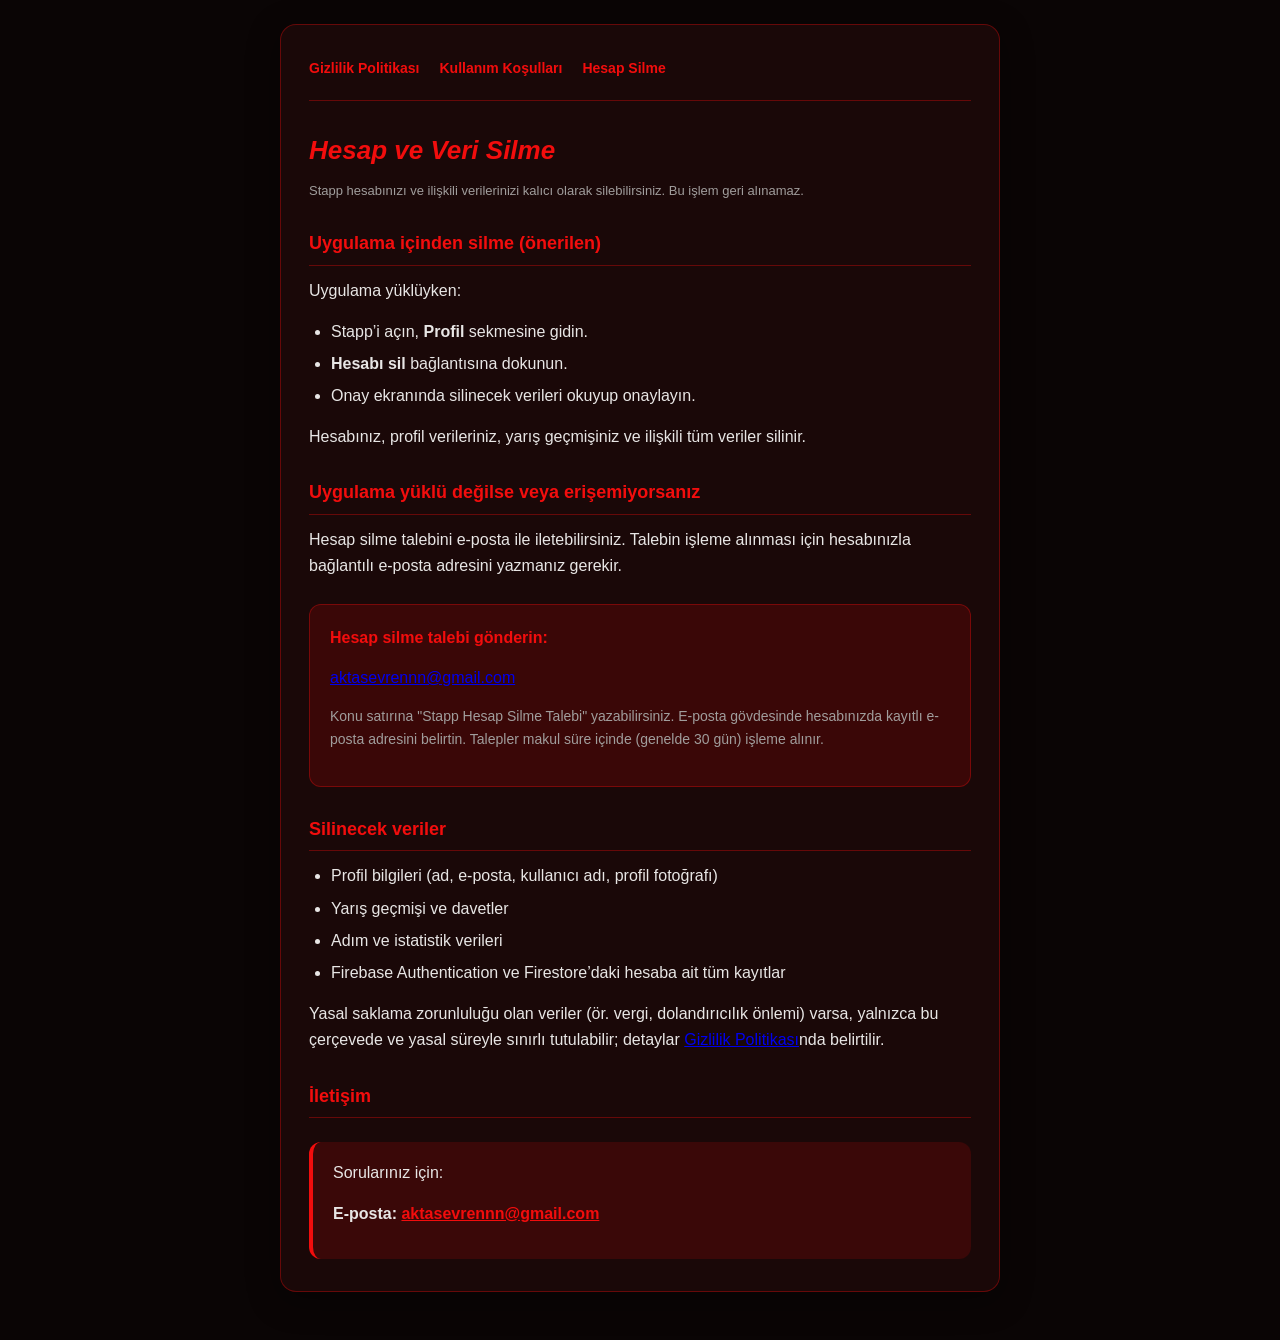
==== delete-account.html @ 63664174 "Stapp teması, Kullanım Koşulları ve Hesap Silme sayfaları - Gizlilik politikası: Stapp renkleri (kır" ====
<!DOCTYPE html>
<html lang="tr">
<head>
  <meta charset="UTF-8">
  <meta name="viewport" content="width=device-width, initial-scale=1.0">
  <title>Stapp – Hesap ve Veri Silme</title>
  <link rel="stylesheet" href="styles.css">
</head>
<body>
  <div class="container">
    <nav>
      <a href="index.html">Gizlilik Politikası</a>
      <a href="terms.html">Kullanım Koşulları</a>
      <a href="delete-account.html" class="active">Hesap Silme</a>
    </nav>

    <h1>Hesap ve Veri Silme</h1>
    <p class="last-updated">Stapp hesabınızı ve ilişkili verilerinizi kalıcı olarak silebilirsiniz. Bu işlem geri alınamaz.</p>

    <h2>Uygulama içinden silme (önerilen)</h2>
    <p>Uygulama yüklüyken:</p>
    <ul>
      <li>Stapp’i açın, <strong>Profil</strong> sekmesine gidin.</li>
      <li><strong>Hesabı sil</strong> bağlantısına dokunun.</li>
      <li>Onay ekranında silinecek verileri okuyup onaylayın.</li>
    </ul>
    <p>Hesabınız, profil verileriniz, yarış geçmişiniz ve ilişkili tüm veriler silinir.</p>

    <h2>Uygulama yüklü değilse veya erişemiyorsanız</h2>
    <p>Hesap silme talebini e-posta ile iletebilirsiniz. Talebin işleme alınması için hesabınızla bağlantılı e-posta adresini yazmanız gerekir.</p>
    <div class="cta-box">
      <p><strong>Hesap silme talebi gönderin:</strong></p>
      <p><a href="mailto:aktasevrennn@gmail.com?subject=Stapp%20Hesap%20Silme%20Talebi">aktasevrennn@gmail.com</a></p>
      <p style="margin-top: 12px; font-size: 14px; color: var(--text-muted);">Konu satırına "Stapp Hesap Silme Talebi" yazabilirsiniz. E-posta gövdesinde hesabınızda kayıtlı e-posta adresini belirtin. Talepler makul süre içinde (genelde 30 gün) işleme alınır.</p>
    </div>

    <h2>Silinecek veriler</h2>
    <ul>
      <li>Profil bilgileri (ad, e-posta, kullanıcı adı, profil fotoğrafı)</li>
      <li>Yarış geçmişi ve davetler</li>
      <li>Adım ve istatistik verileri</li>
      <li>Firebase Authentication ve Firestore’daki hesaba ait tüm kayıtlar</li>
    </ul>
    <p>Yasal saklama zorunluluğu olan veriler (ör. vergi, dolandırıcılık önlemi) varsa, yalnızca bu çerçevede ve yasal süreyle sınırlı tutulabilir; detaylar <a href="index.html">Gizlilik Politikası</a>nda belirtilir.</p>

    <h2>İletişim</h2>
    <div class="contact-box">
      <p>Sorularınız için:</p>
      <p><strong>E-posta:</strong> <a href="mailto:aktasevrennn@gmail.com">aktasevrennn@gmail.com</a></p>
    </div>
  </div>
</body>
</html>
---- styles.css ----
/* Stapp – Yasal sayfalar ortak stil (uygulama temasıyla uyumlu) */
:root {
  --stapp-red: #F20D0D;
  --stapp-red-dim: rgba(242, 13, 13, 0.15);
  --bg-dark: #0A0505;
  --card-dark: #1A0808;
  --text: #e8e6e5;
  --text-muted: #a09d9c;
  --border: rgba(242, 13, 13, 0.35);
}

* { margin: 0; padding: 0; box-sizing: border-box; }

body {
  font-family: -apple-system, BlinkMacSystemFont, 'Segoe UI', Roboto, 'Helvetica Neue', sans-serif;
  line-height: 1.65;
  color: var(--text);
  background: var(--bg-dark);
  min-height: 100vh;
  padding: 24px 16px 48px;
}

.container {
  max-width: 720px;
  margin: 0 auto;
  background: var(--card-dark);
  padding: 32px 28px;
  border-radius: 16px;
  border: 1px solid var(--border);
  box-shadow: 0 8px 32px rgba(0,0,0,0.4);
}

nav {
  display: flex;
  flex-wrap: wrap;
  gap: 12px 20px;
  margin-bottom: 28px;
  padding-bottom: 20px;
  border-bottom: 1px solid var(--border);
}

nav a {
  color: var(--stapp-red);
  text-decoration: none;
  font-weight: 600;
  font-size: 14px;
}

nav a:hover { text-decoration: underline; }

nav a.active { opacity: 1; }

h1 {
  color: var(--stapp-red);
  font-size: 26px;
  font-weight: 800;
  margin-bottom: 8px;
  font-style: italic;
}

.last-updated {
  color: var(--text-muted);
  font-size: 13px;
  margin-bottom: 28px;
}

h2 {
  color: var(--stapp-red);
  font-size: 18px;
  font-weight: 700;
  margin-top: 28px;
  margin-bottom: 12px;
  padding-bottom: 6px;
  border-bottom: 1px solid var(--border);
}

h3 {
  color: var(--text);
  font-size: 15px;
  font-weight: 600;
  margin-top: 18px;
  margin-bottom: 8px;
}

p { margin-bottom: 14px; }

ul { margin: 0 0 14px 22px; }

li { margin-bottom: 6px; }

.contact-box {
  background: var(--stapp-red-dim);
  padding: 18px 20px;
  border-radius: 12px;
  margin-top: 24px;
  border-left: 4px solid var(--stapp-red);
}

.contact-box a {
  color: var(--stapp-red);
  font-weight: 600;
}

.cta-box {
  background: var(--stapp-red-dim);
  padding: 20px;
  border-radius: 12px;
  margin: 24px 0;
  border: 1px solid var(--border);
}

.cta-box strong { color: var(--stapp-red); }

.note {
  font-size: 13px;
  color: var(--text-muted);
  margin-top: 28px;
  font-style: italic;
}

@media (max-width: 600px) {
  .container { padding: 22px 18px; }
  h1 { font-size: 22px; }
  body { padding: 16px 12px 32px; }
}
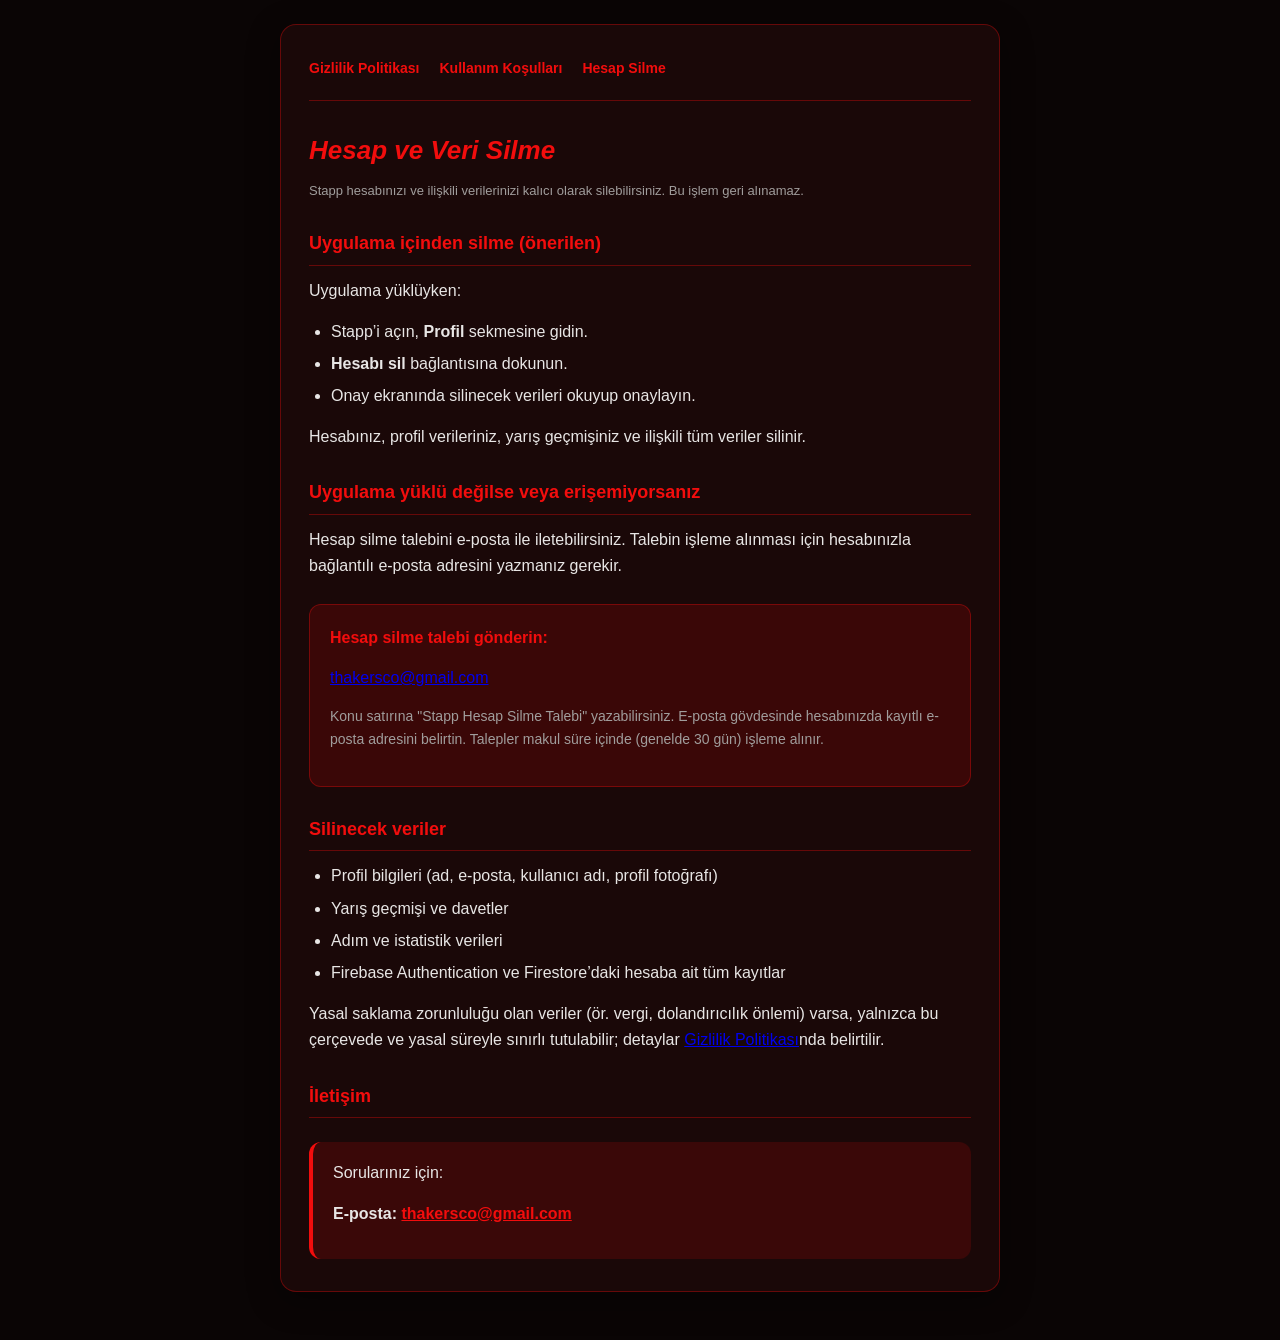
==== commit 99420577: "İletişim email: thakersco@gmail.com Made-with: Cursor" ====
--- a/delete-account.html
+++ b/delete-account.html
@@ -30,7 +30,7 @@
     <p>Hesap silme talebini e-posta ile iletebilirsiniz. Talebin işleme alınması için hesabınızla bağlantılı e-posta adresini yazmanız gerekir.</p>
     <div class="cta-box">
       <p><strong>Hesap silme talebi gönderin:</strong></p>
-      <p><a href="mailto:aktasevrennn@gmail.com?subject=Stapp%20Hesap%20Silme%20Talebi">aktasevrennn@gmail.com</a></p>
+      <p><a href="mailto:thakersco@gmail.com?subject=Stapp%20Hesap%20Silme%20Talebi">thakersco@gmail.com</a></p>
       <p style="margin-top: 12px; font-size: 14px; color: var(--text-muted);">Konu satırına "Stapp Hesap Silme Talebi" yazabilirsiniz. E-posta gövdesinde hesabınızda kayıtlı e-posta adresini belirtin. Talepler makul süre içinde (genelde 30 gün) işleme alınır.</p>
     </div>
 
@@ -46,7 +46,7 @@
     <h2>İletişim</h2>
     <div class="contact-box">
       <p>Sorularınız için:</p>
-      <p><strong>E-posta:</strong> <a href="mailto:aktasevrennn@gmail.com">aktasevrennn@gmail.com</a></p>
+      <p><strong>E-posta:</strong> <a href="mailto:thakersco@gmail.com">thakersco@gmail.com</a></p>
     </div>
   </div>
 </body>
